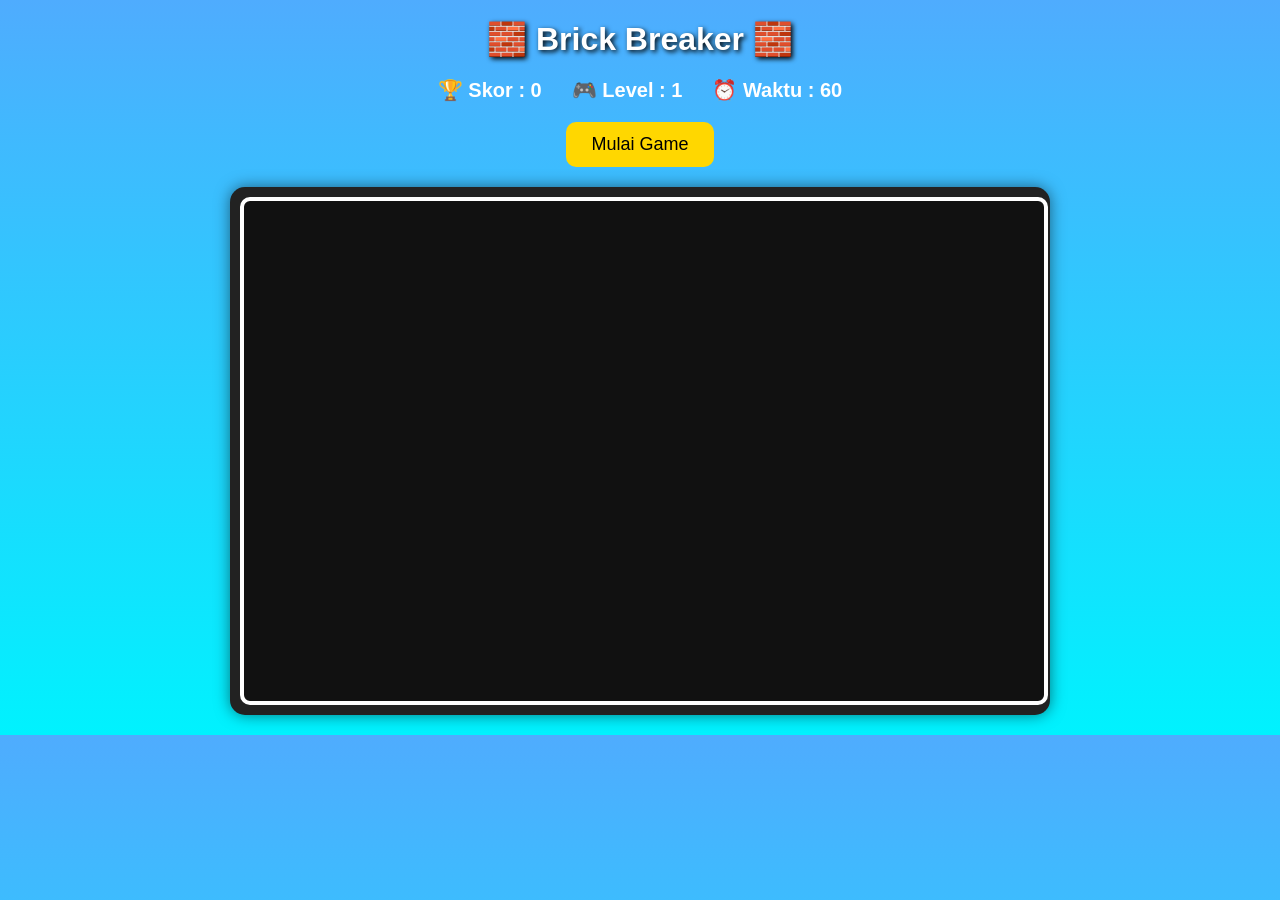
==== index.html @ 8ea0ee1e "index.html" ====
<!DOCTYPE html>
<html lang="id">
<head>
    <meta charset="UTF-8">
    <meta name="viewport" content="width=device-width, initial-scale=1.0">
    <title>Brick Breaker</title>

    <link rel="stylesheet" href="style.css">
</head>

<body>

    <h1>🧱 Brick Breaker 🧱</h1>

    <div class="info">
        <div>🏆 Skor : <span id="score">0</span></div>
        <div>🎮 Level : <span id="level">1</span></div>
        <div>⏰ Waktu : <span id="timer">60</span></div>
    </div>

    <button id="startBtn">Mulai Game</button>

    <div id="gameContainer">

        <!-- Canvas Game -->
        <canvas id="gameCanvas" width="800" height="500"></canvas>

    </div>

    <div id="message"></div>

    <!-- Audio -->
    <audio id="hitSound">
        <source src="audio/hit.mp3" type="audio/mpeg">
    </audio>

    <audio id="winSound">
        <source src="audio/win.mp3" type="audio/mpeg">
    </audio>

    <audio id="loseSound">
        <source src="audio/lose.mp3" type="audio/mpeg">
    </audio>

    <script src="script.js"></script>

</body>
</html>
---- style.css ----
*{
    margin:0;
    padding:0;
    box-sizing:border-box;
    font-family:Arial, Helvetica, sans-serif;
}

body{
    background:linear-gradient(to bottom,#4facfe,#00f2fe);
    text-align:center;
}

h1{
    margin-top:20px;
    color:white;
    text-shadow:2px 2px 5px black;
}

.info{
    display:flex;
    justify-content:center;
    gap:30px;
    margin:20px;
    color:white;
    font-size:20px;
    font-weight:bold;
}

#startBtn{
    padding:12px 25px;
    font-size:18px;
    background:#FFD700;
    border:none;
    border-radius:10px;
    cursor:pointer;
    margin-bottom:20px;
    transition:0.3s;
}

#startBtn:hover{
    background:orange;
    transform:scale(1.05);
}

#gameContainer{
    width:820px;
    margin:auto;
    background:#222;
    padding:10px;
    border-radius:15px;
    box-shadow:0 0 15px rgba(0,0,0,0.5);
}

#gameCanvas{
    background:#111;
    border:4px solid white;
    display:block;
    margin:auto;
    border-radius:10px;
}

#message{
    margin-top:20px;
    font-size:28px;
    font-weight:bold;
    color:white;
    text-shadow:2px 2px 5px black;
}

/* Tampilan HP */
@media(max-width:850px){

    #gameContainer{
        width:95%;
    }

    #gameCanvas{
        width:100%;
        height:auto;
    }

    .info{
        flex-direction:column;
        gap:10px;
    }
}
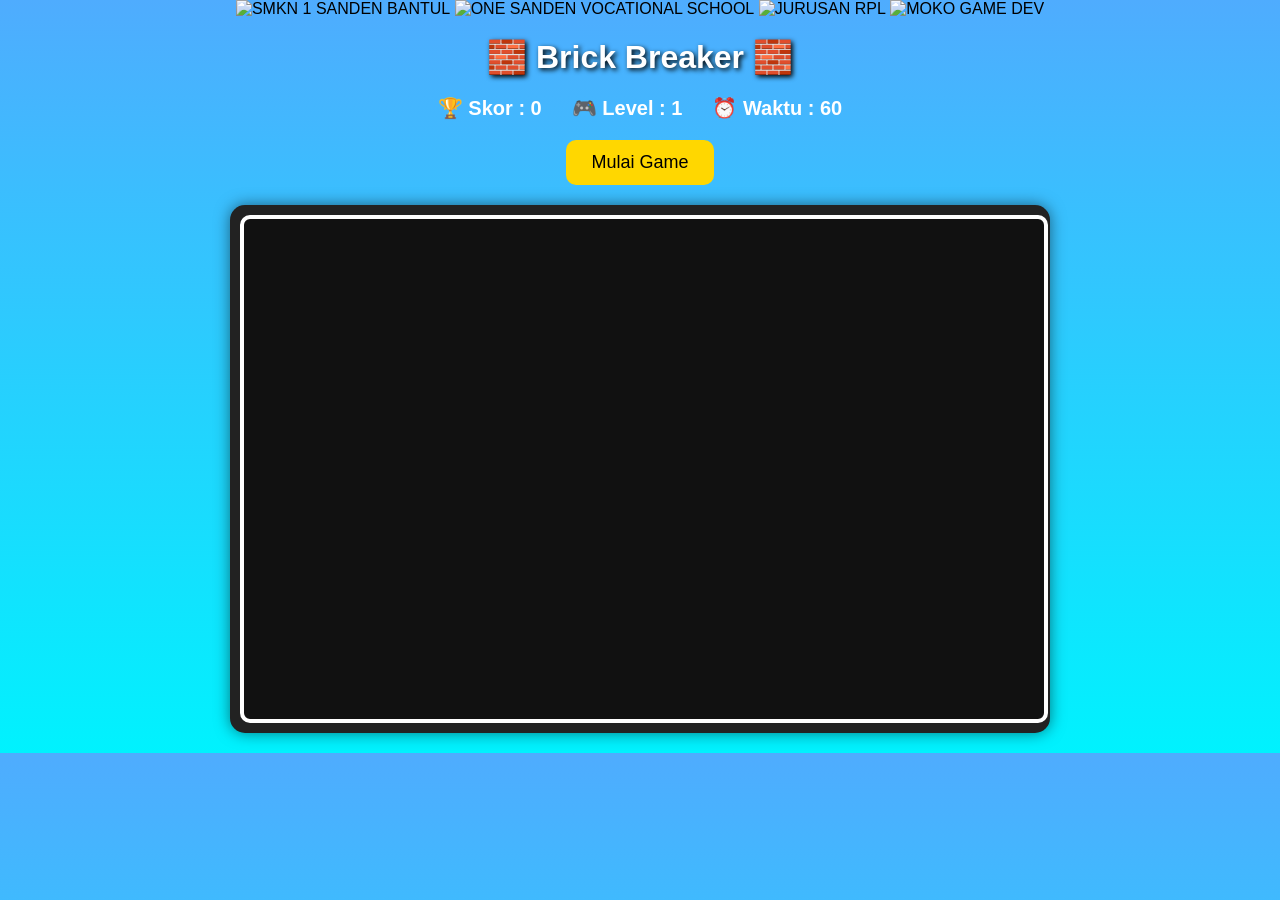
==== commit b4000143: "Update index.html" ====
--- a/index.html
+++ b/index.html
@@ -3,12 +3,17 @@
 <head>
     <meta charset="UTF-8">
     <meta name="viewport" content="width=device-width, initial-scale=1.0">
-    <title>Brick Breaker</title>
-
+    <title>Brick Breaker - SMKN 1 Sanden</title>
     <link rel="stylesheet" href="style.css">
 </head>
-
 <body>
+    <!-- === BAGIAN LOGO === -->
+    <div class="logo-bar">
+        <img src="logo-smkn1sanden.png" alt="SMKN 1 SANDEN BANTUL" class="logo-sekolah">
+        <img src="logo-onesandvoscho.png" alt="ONE SANDEN VOCATIONAL SCHOOL" class="logo-ov">
+        <img src="logo-rpl.png" alt="JURUSAN RPL" class="logo-rpl">
+        <img src="logo-moko.png" alt="MOKO GAME DEV" class="logo-moko">
+    </div>
 
     <h1>🧱 Brick Breaker 🧱</h1>
 
@@ -21,28 +26,21 @@
     <button id="startBtn">Mulai Game</button>
 
     <div id="gameContainer">
-
-        <!-- Canvas Game -->
         <canvas id="gameCanvas" width="800" height="500"></canvas>
-
     </div>
 
     <div id="message"></div>
 
-    <!-- Audio -->
     <audio id="hitSound">
         <source src="audio/hit.mp3" type="audio/mpeg">
-    </audio>
-
+    
     <audio id="winSound">
         <source src="audio/win.mp3" type="audio/mpeg">
-    </audio>
-
+    
     <audio id="loseSound">
         <source src="audio/lose.mp3" type="audio/mpeg">
-    </audio>
+    
 
     <script src="script.js"></script>
-
 </body>
 </html>
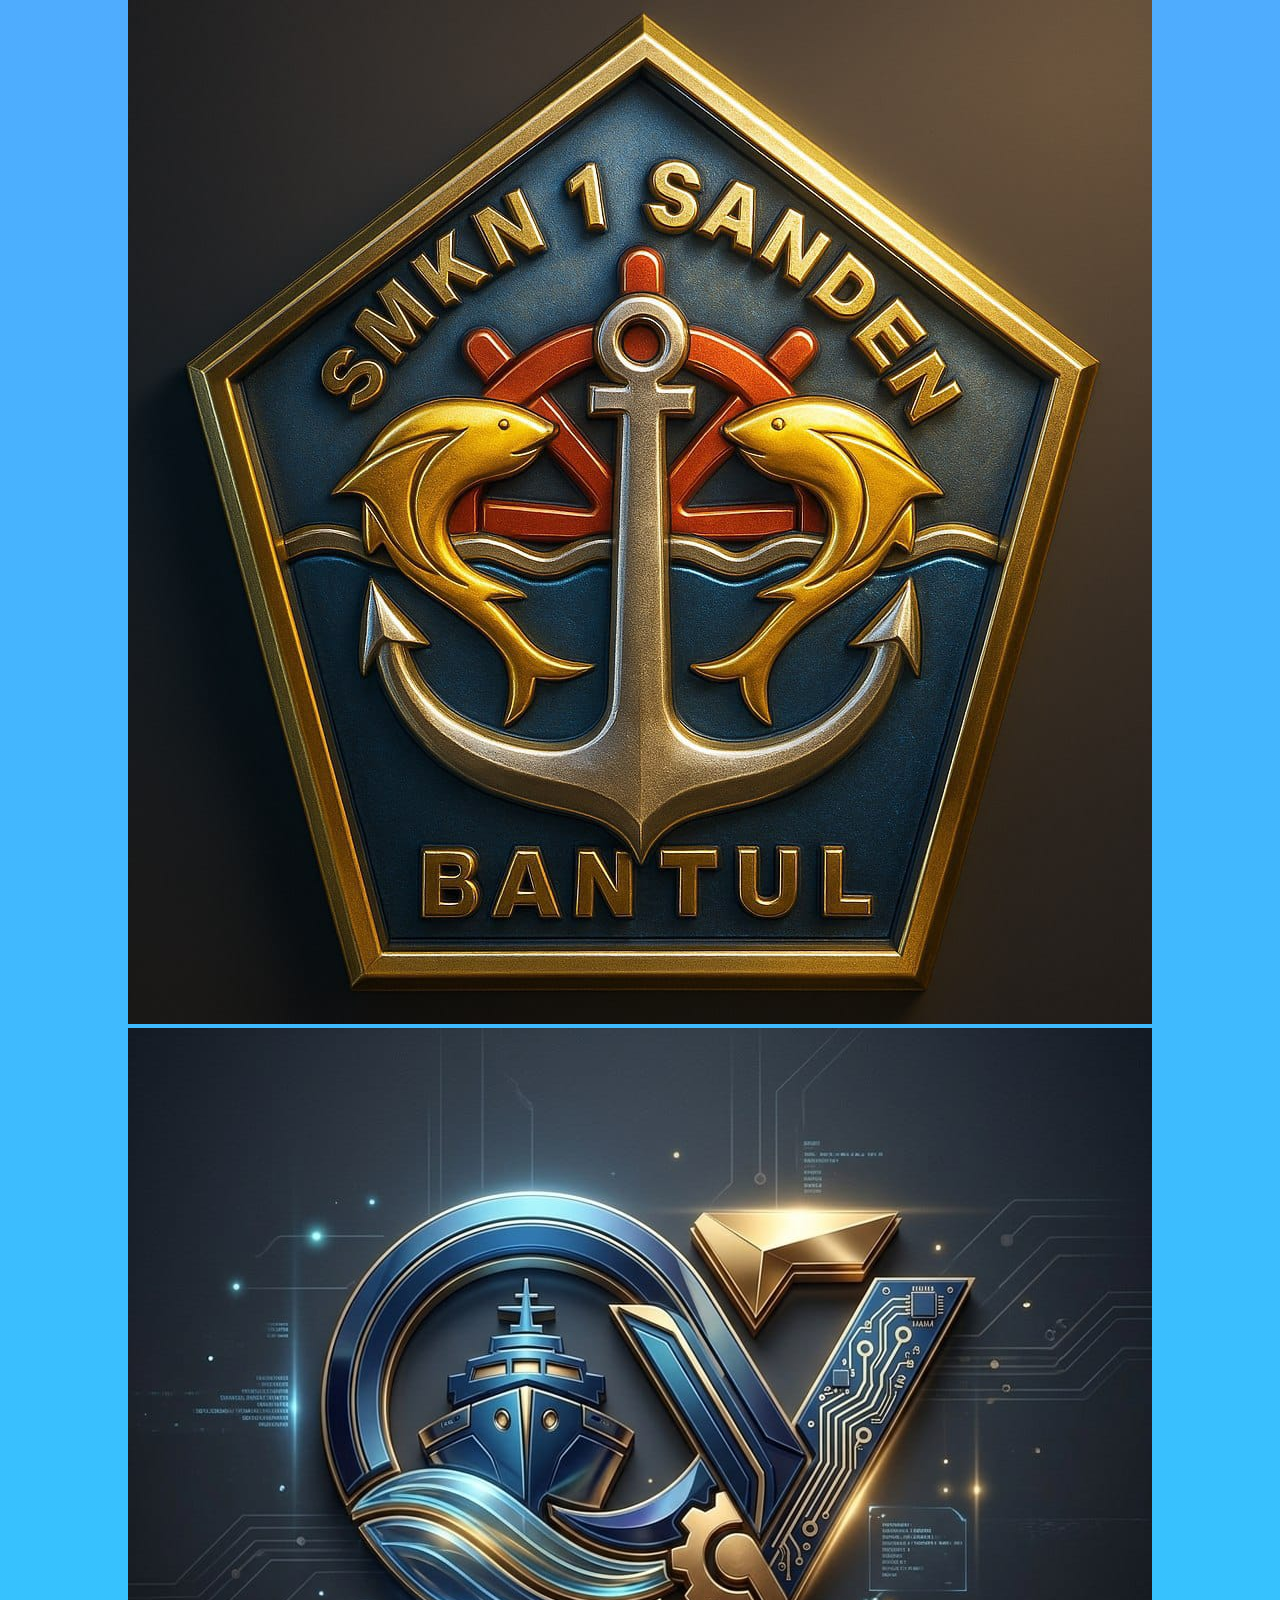
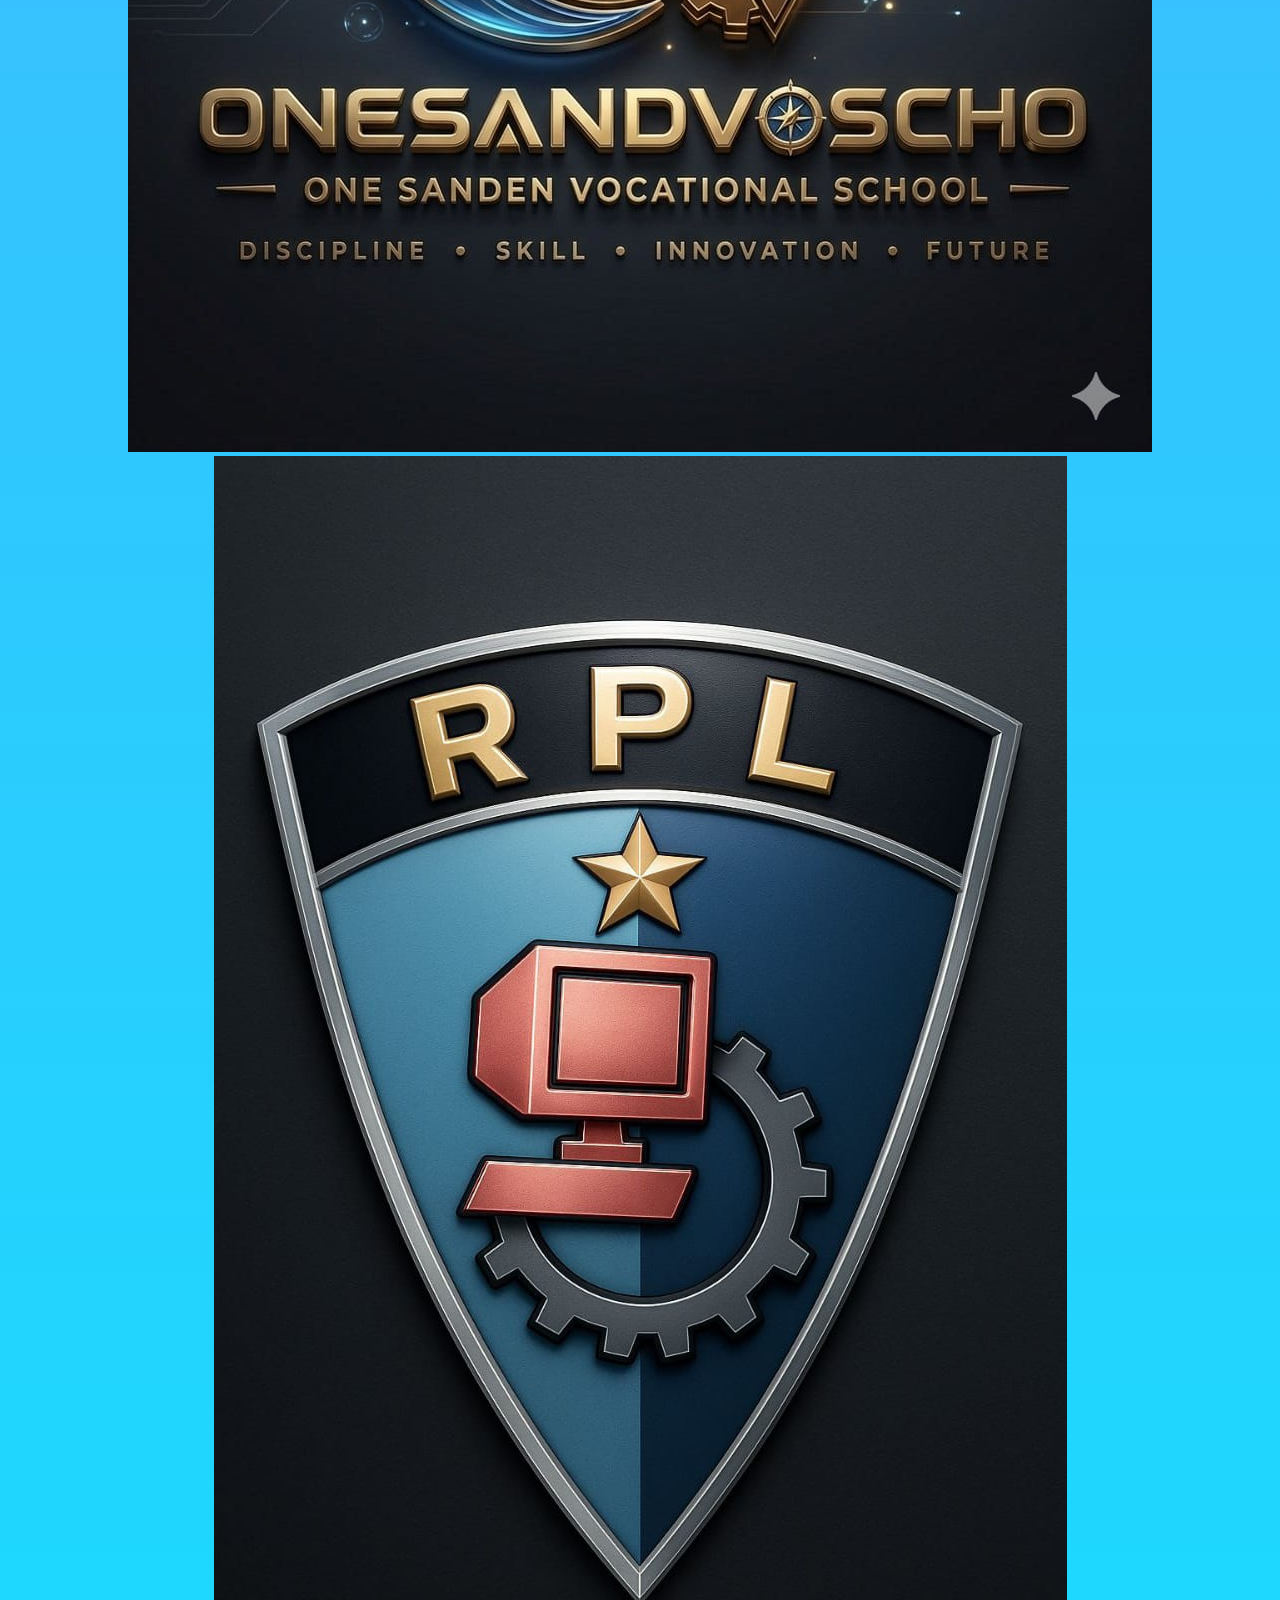
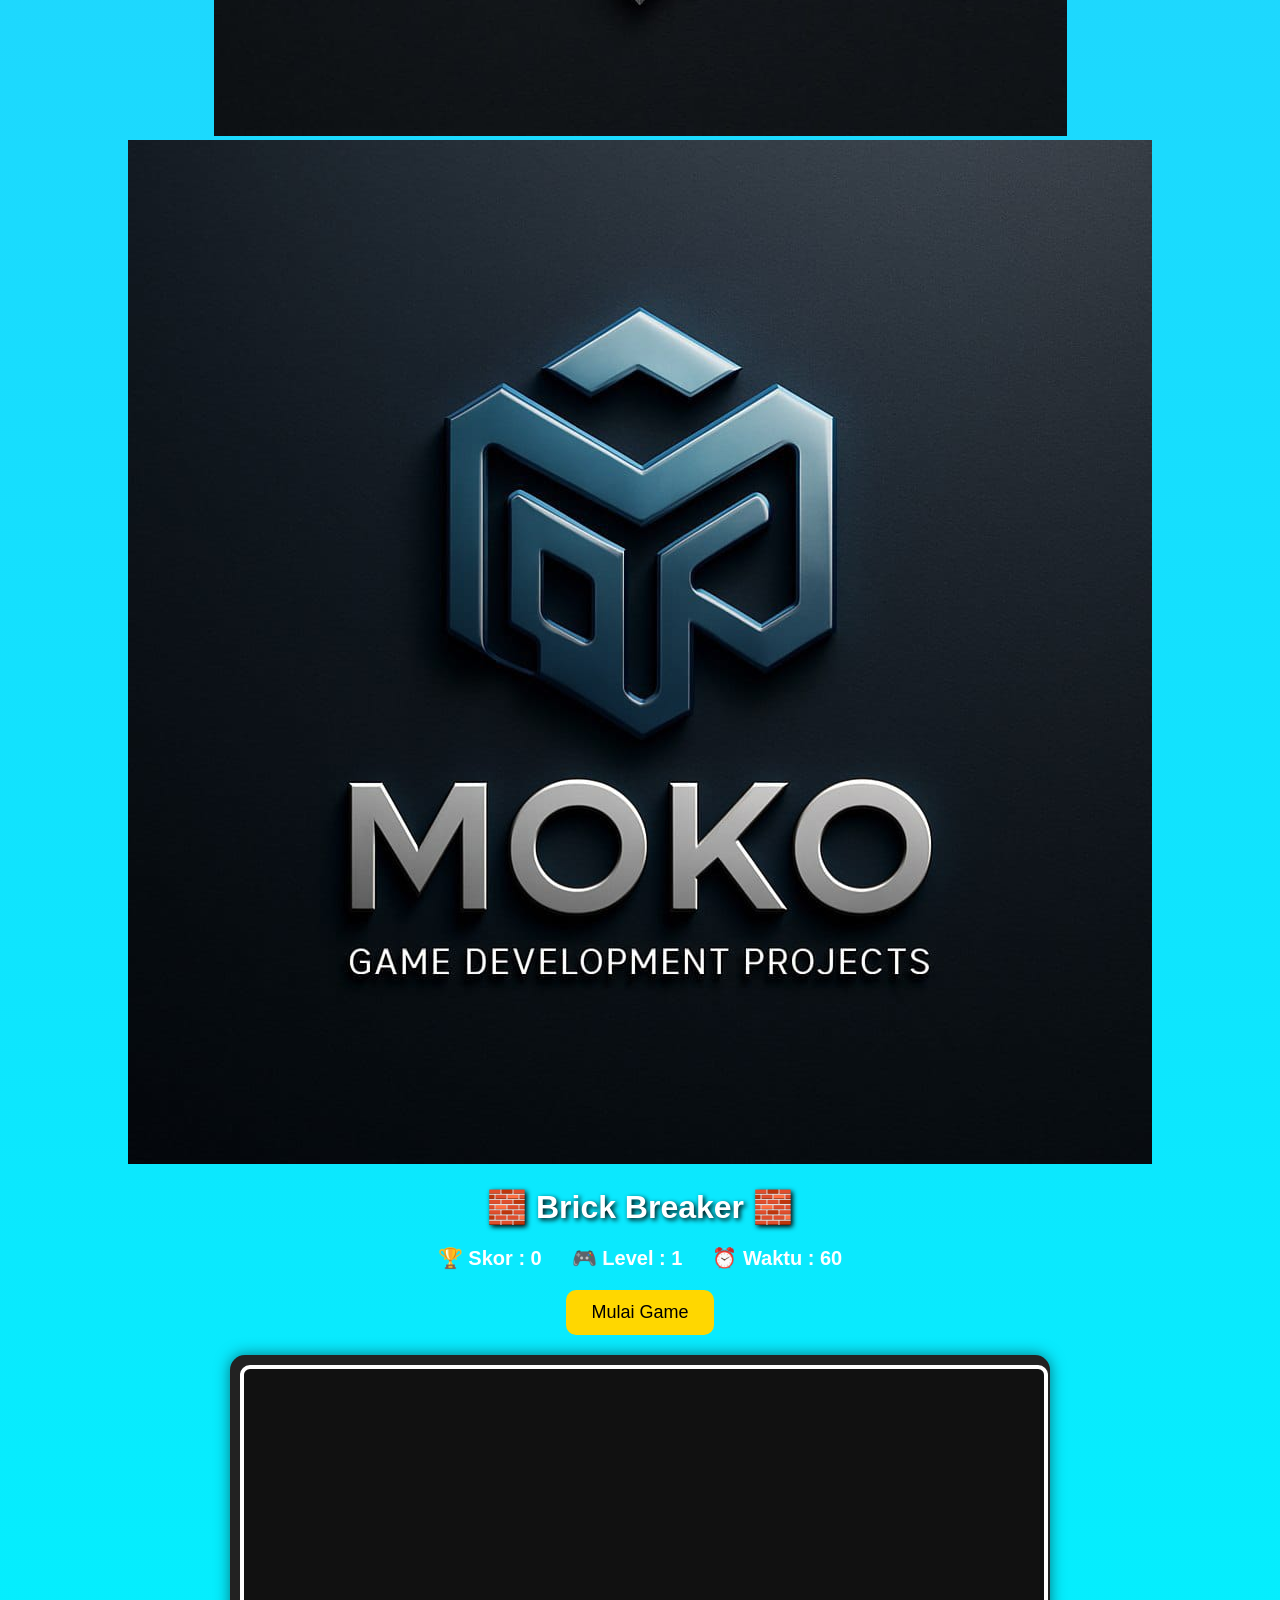
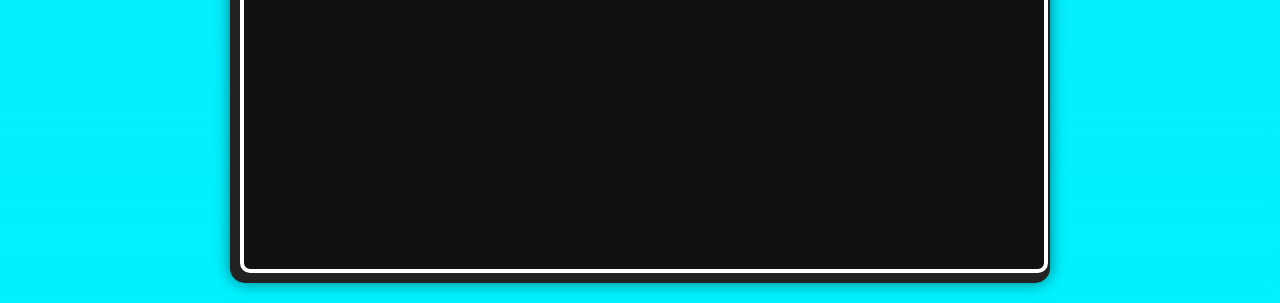
==== commit 98e41e74: "Update index.html" ====
--- a/index.html
+++ b/index.html
@@ -9,10 +9,10 @@
 <body>
     <!-- === BAGIAN LOGO === -->
     <div class="logo-bar">
-        <img src="logo-smkn1sanden.png" alt="SMKN 1 SANDEN BANTUL" class="logo-sekolah">
-        <img src="logo-onesandvoscho.png" alt="ONE SANDEN VOCATIONAL SCHOOL" class="logo-ov">
-        <img src="logo-rpl.png" alt="JURUSAN RPL" class="logo-rpl">
-        <img src="logo-moko.png" alt="MOKO GAME DEV" class="logo-moko">
+        <img src="LOGO SMK.jpeg" alt="SMKN 1 SANDEN BANTUL" class="logo-sekolah">
+        <img src="LOGO OSIS.jpeg" alt="ONE SANDEN VOCATIONAL SCHOOL" class="logo-ov">
+        <img src="LOGO RPL.jpeg" alt="JURUSAN RPL" class="logo-rpl">
+        <img src="LOGO MOKO.jpeg" alt="MOKO GAME DEV" class="logo-moko">
     </div>
 
     <h1>🧱 Brick Breaker 🧱</h1>
@@ -33,13 +33,15 @@
 
     <audio id="hitSound">
         <source src="audio/hit.mp3" type="audio/mpeg">
+    </audio>
     
     <audio id="winSound">
         <source src="audio/win.mp3" type="audio/mpeg">
+    </audio>
     
     <audio id="loseSound">
         <source src="audio/lose.mp3" type="audio/mpeg">
-    
+    </audio>
 
     <script src="script.js"></script>
 </body>
